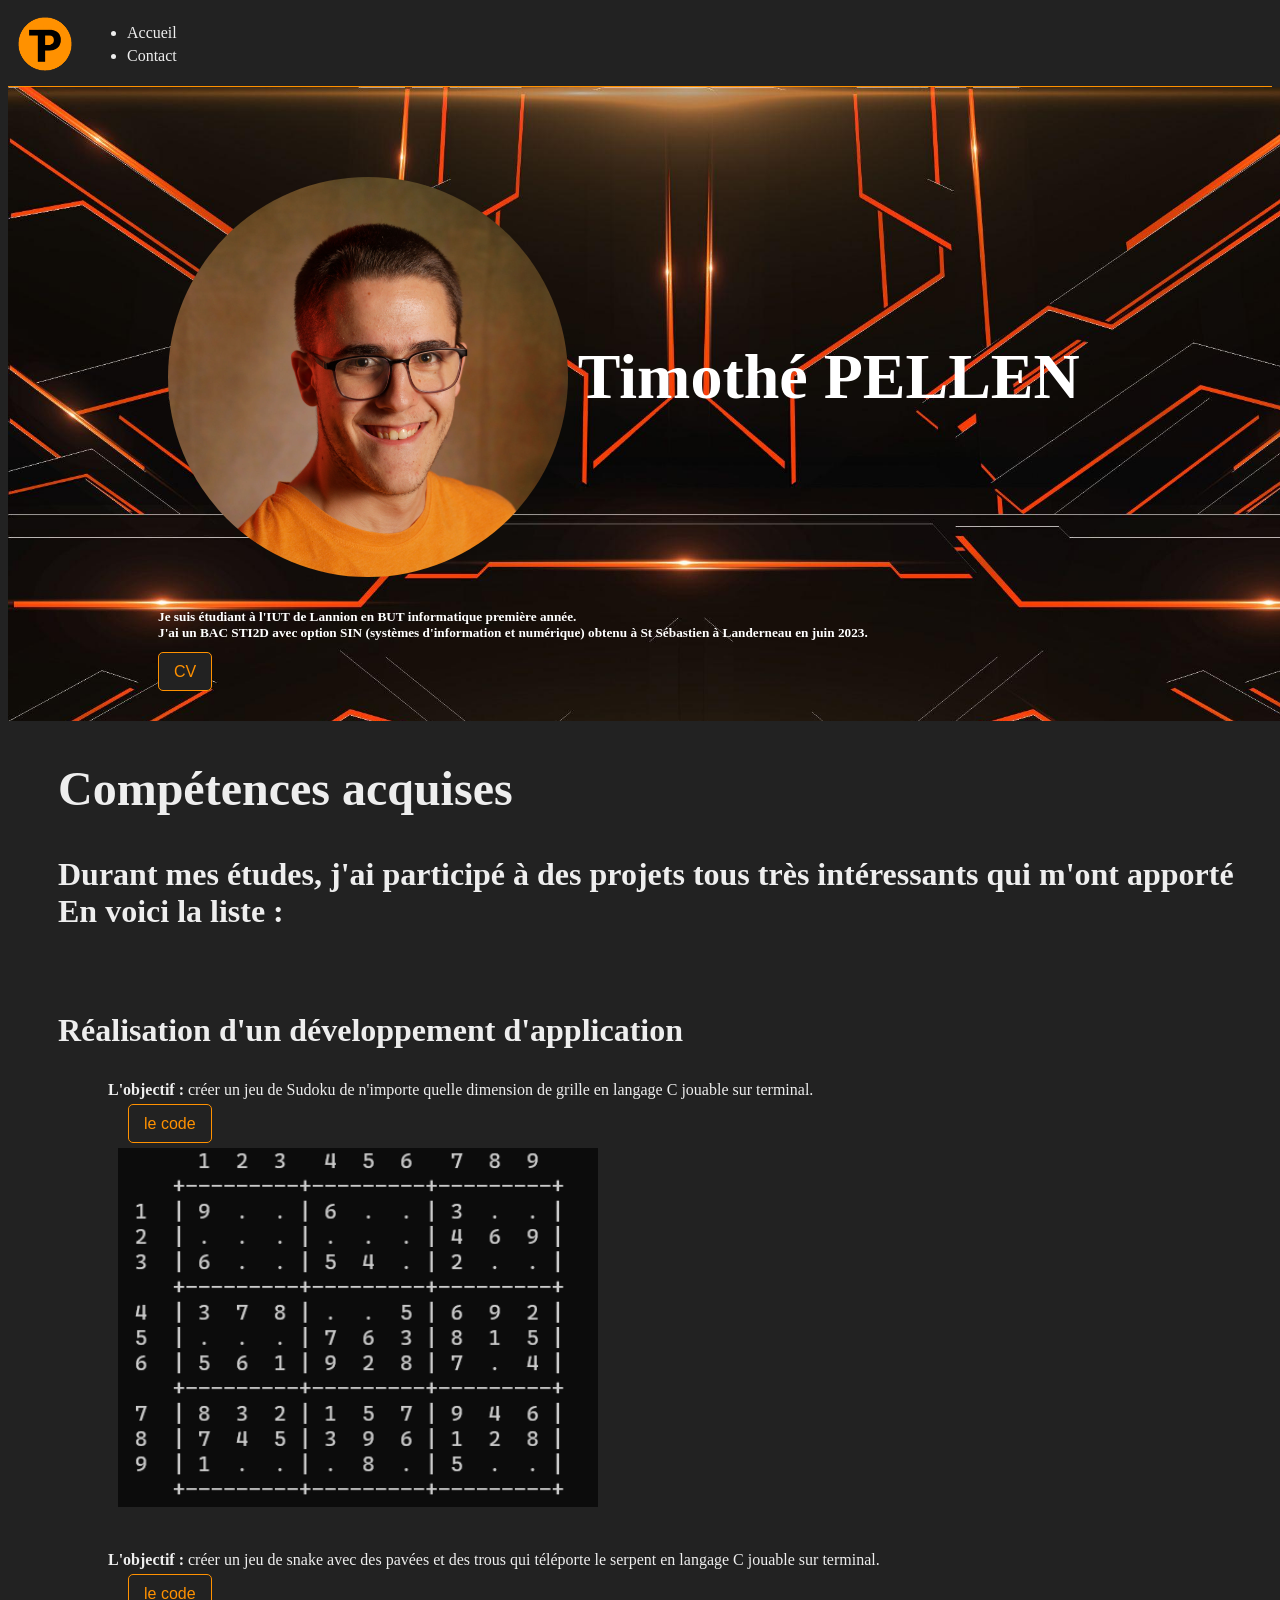
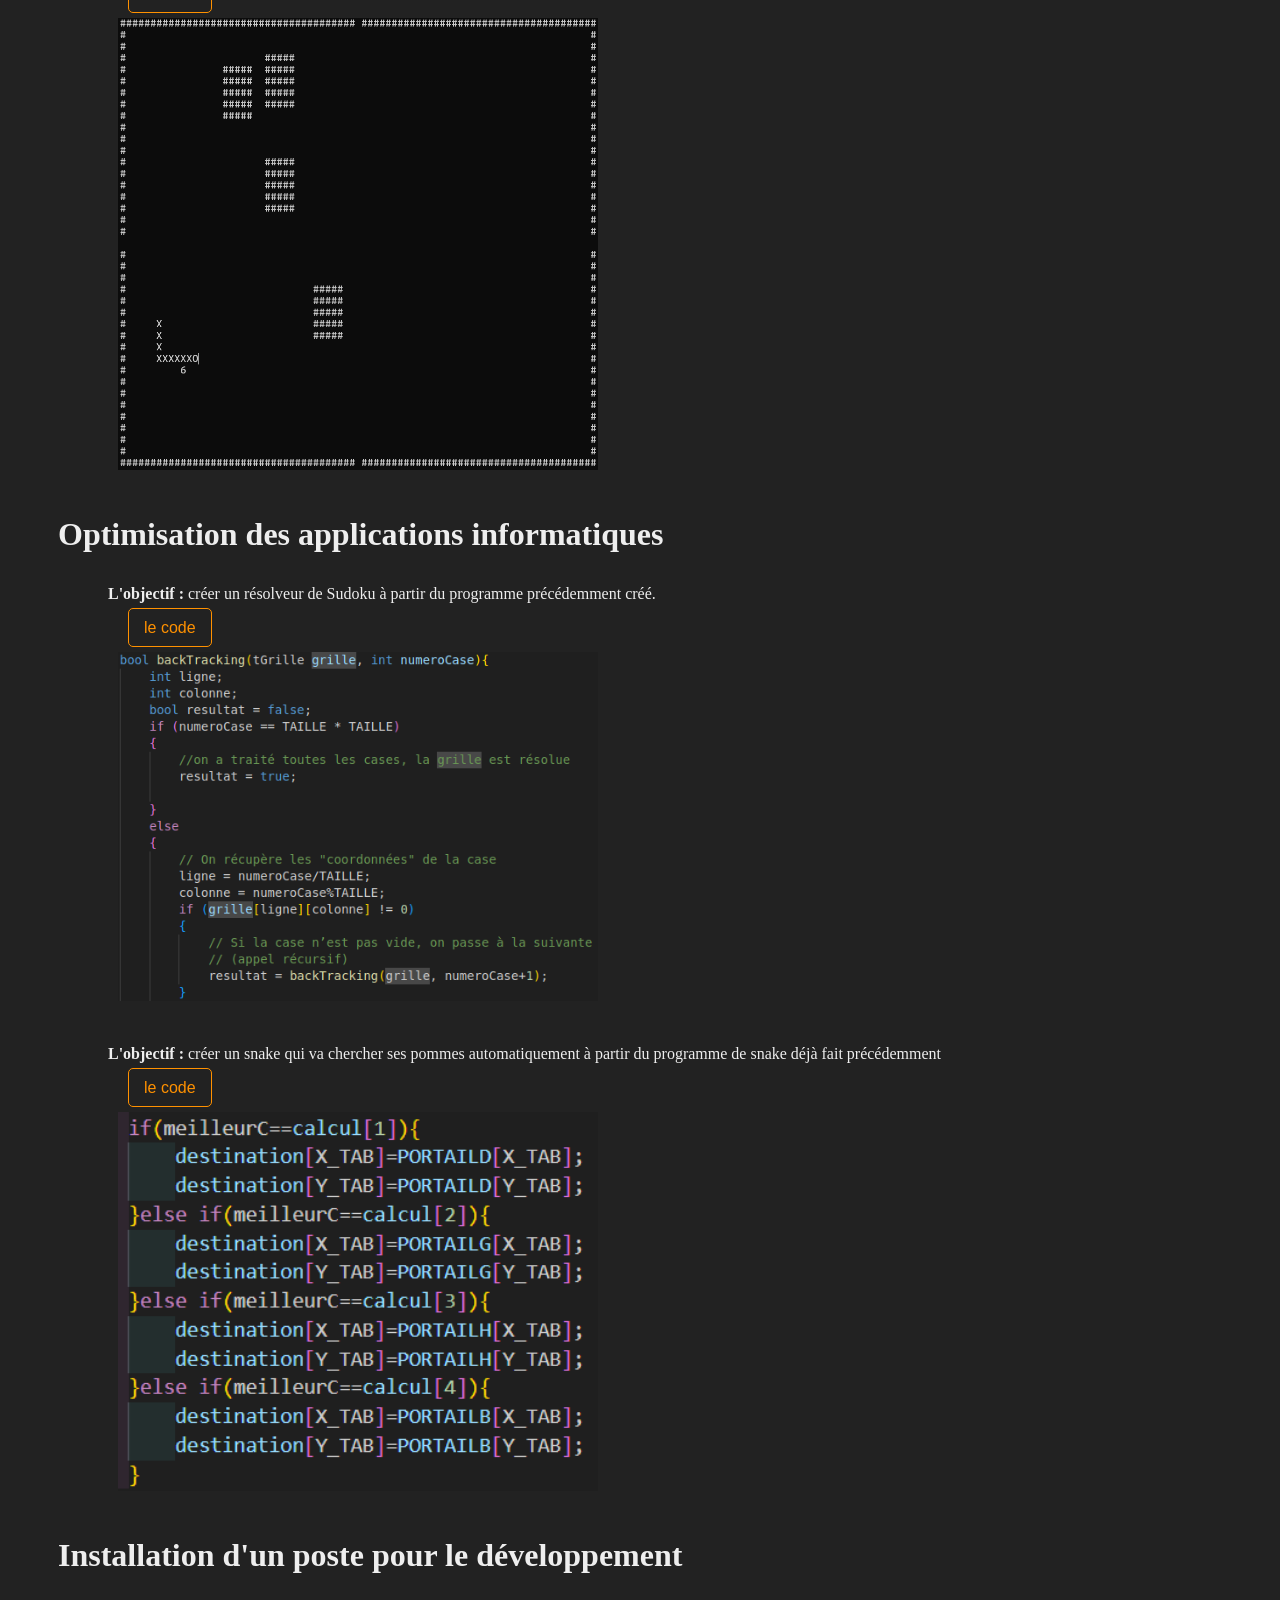
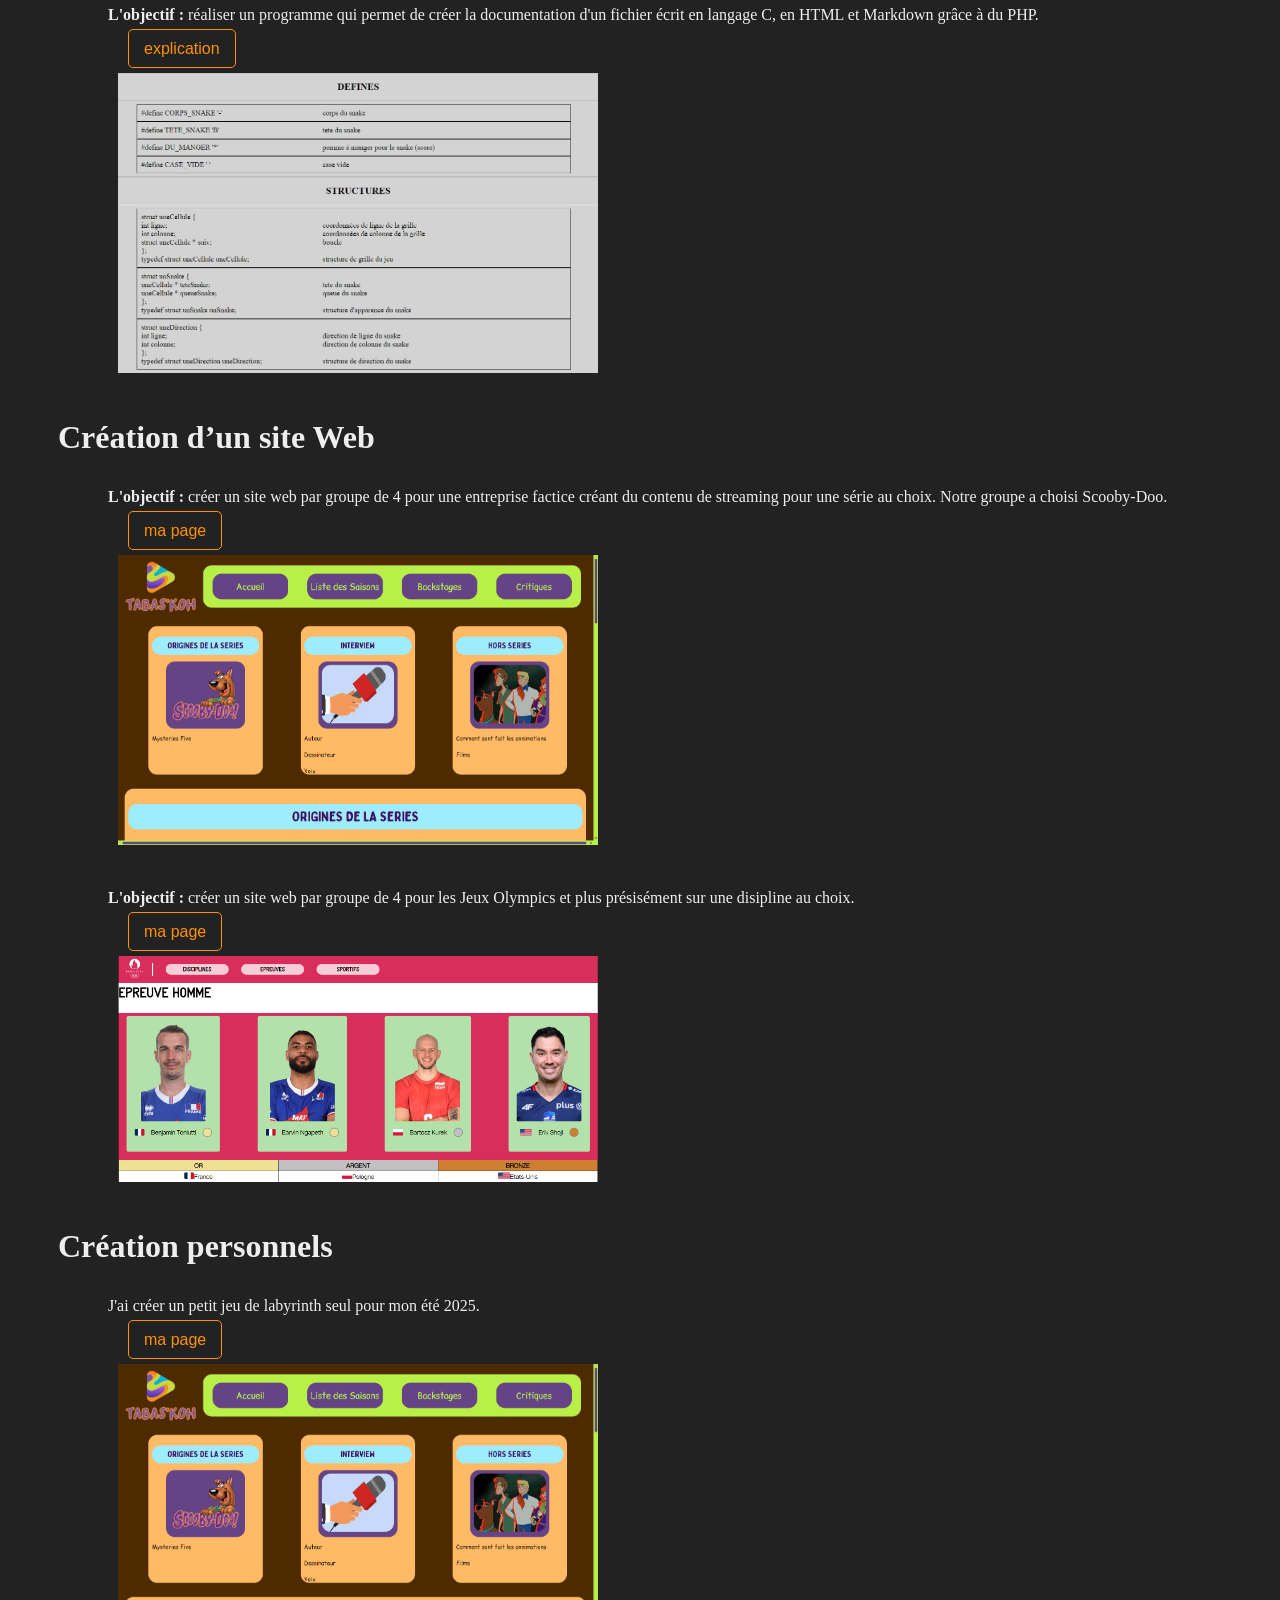
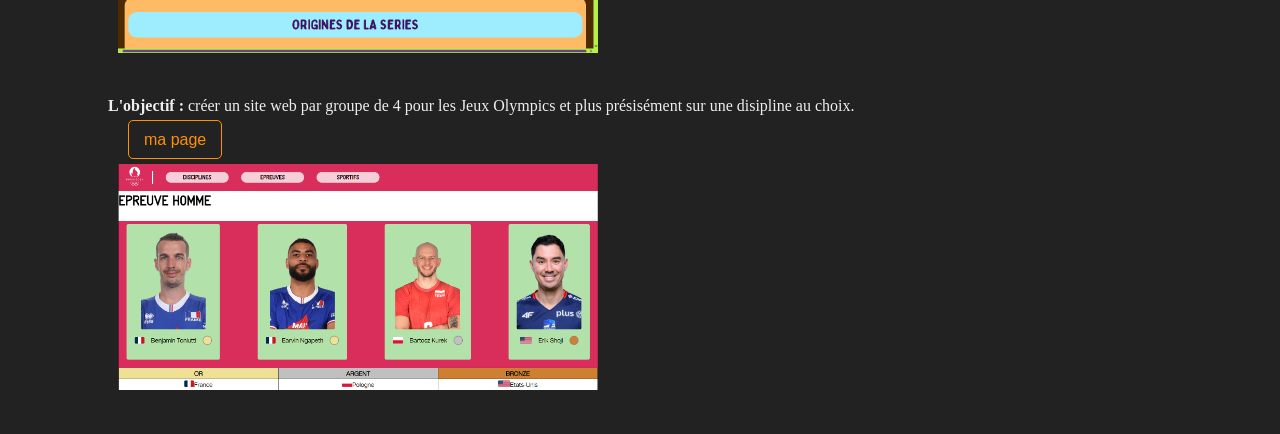
==== index.html @ 9e78c341 "labyrinth and php" ====
<!DOCTYPE html>
<html xmlns="http://www.w3.org/1999/xhtml" xml:lang="fr" lang="fr">

<head>
    <meta charset="utf-8" />
    <meta name="keyword" content="Timothé Pellen, Pellen, Timothé, Informatique, STI2D, IUT, Lannion, BUT, Étudiant, Développeur, Programmation, C, SQL, HTML, CSS, Projets, Portfolio, BTS, SIO, BTS SIO" />
    <title>Timothé PELLEN</title>
    <link rel="stylesheet" href="bootstrap-5.3.3-dist/css/bootstrap.css">
    <link rel="stylesheet" type="text/css" href="asset/css/style.css" > 
    <link rel="icon" type="image/png" href="asset/images/logo site (1).png" />
    <script src="javascript/parallaxe.js"></script>
</head>

<body>
    <header>
        <a class="logo cmse-design-focusable cmse-design-interact" href="index.html" id="logo" rel="home" >
            <img src="asset/images/logo site (1).png" alt="logo" class="rond">
        </a>
        <nav id="nav-principal" class="menu-principal cmse-design-focusable cmse-design-interact nav_fermee" >
            <ul class="clearfix dropDown--close" >
                <li class="p-accueil navigation_button_p actif">
                    <a href="/index.html" class="navigation_link_p cmse-design-focusable actif" >
                    <span>
                        Accueil </span>
                    </a>
                </li>
                <li class="p-contact navigation_button_p">
                    <a href="/contact.html" class="navigation_link_p cmse-design-focusable" >
                    <span>
                        Contact </span>
                    </a>
                </li>
            </ul>
        </nav>
    </header>
    <main class="link">
        <section>
            <section>
                <div class="bg sombre" id="para">
                    <article>
                        <div class="horizon">
                            <img src="asset/images/94.jpg" alt="Moi" height="400" class="rond . tete">
                            <h1>Timothé PELLEN</h1>
                        </div>
                        <h5>Je suis étudiant à l'IUT de Lannion en BUT informatique première année. <br>
                        J'ai un BAC STI2D avec option SIN (systèmes d'information et numérique) obtenu à St Sébastien à Landerneau en juin 2023.</h5>
                        <a href="asset/download/CV.pdf" download>CV</a>
                    </article>
                </div>
                
                <article>
                    <h2>Compétences acquises</h2>
                    <h3 class="normal">Durant mes études, j'ai participé à des projets tous très intéressants qui m'ont apporté <br>
                    En voici la liste :</h3><br>
                </article>
            </section>
            <article>
                <h3>Réalisation d'un développement d'application</h3>
                <article>
                    <p><strong>L'objectif :</strong> créer un jeu de Sudoku de n'importe quelle dimension de grille en langage C jouable sur terminal.</p>
                    <a href="sudoku.html" class="boutton">le code</a><br>
                    <img class="demo" src="asset/images/S1.01sudoku.png" alt="sudoku">
                </article>
                <article>
                    <p><strong>L'objectif :</strong> créer un jeu de snake avec des pavées et des trous qui téléporte le serpent en langage C jouable sur terminal.</p>
                    <a href="snake.html" class="boutton">le code</a><br>
                    <img class="demo" src="asset/images/S1.01snake.png" alt="snake">
                </article>
            </article>
            <article>
                <h3>Optimisation des applications informatiques</h3>
                <article>
                    <p><strong>L'objectif :</strong> créer un résolveur de Sudoku à partir du programme précédemment créé.</p>
                    <a href="Backtracking.html" class="boutton">le code</a><br>
                    <img class="demo" src="asset/images/sae1.02.png" alt="Backtracking">
                </article>
                <article>
                    <p><strong>L'objectif :</strong> créer un snake qui va chercher ses pommes automatiquement à partir du programme de snake déjà fait précédemment</p>
                    <a href="autoSnake.html" class="boutton">le code</a><br>
                    <img class="demo" src="asset/images/sae1.02snake.png" alt="snake automatique">
                </article>
            </article>
            <div>
                <article>
                    <h3>Installation d'un poste pour le développement</h3>
                    <article>
                        <p><strong>L'objectif :</strong> réaliser un programme qui permet de créer la documentation d'un fichier écrit en langage C, en HTML et Markdown grâce à du PHP.</p>
                        <a href="Docker.html" class="boutton">explication</a><br>
                        <img class="demo" src="asset/images/sae1.03.png" alt="Documentation">
                    </article>
                </article>
            </div>
            <div>
                <article>
                    <h3>Création d’un site Web</h3>
                    <article>
                        <p><strong>L'objectif :</strong> créer un site web par groupe de 4 pour une entreprise factice créant du contenu de streaming pour une série au choix. Notre groupe a choisi Scooby-Doo.</p>
                        <a href="S1.05 old/Backstage.html" class="boutton">ma page</a><br>
                        <img class="demo" src="asset/images/S1.05scooby-doo.png" alt="HTML">
                    </article>
                    <article>
                        <p><strong>L'objectif :</strong> créer un site web par groupe de 4 pour les Jeux Olympics et plus présisément sur une disipline au choix.</p>
                        <a href="SAE1.05/Discipline.html" class="boutton">ma page</a><br>
                        <img class="demo" src="asset/images/S1.05volley-ball.png" alt="HTML">
                    </article>
                </article>
            </div>
            <div>
                <article>
                    <h3>Création personnels</h3>
                    <article>
                        <p>J'ai créer un petit jeu de labyrinth seul pour mon été 2025.</p>
                        <a href="S1.05 old/Backstage.html" class="boutton">ma page</a><br>
                        <img class="demo" src="asset/images/S1.05scooby-doo.png" alt="HTML">
                    </article>
                    <article>
                        <p><strong>L'objectif :</strong> créer un site web par groupe de 4 pour les Jeux Olympics et plus présisément sur une disipline au choix.</p>
                        <a href="SAE1.05/Discipline.html" class="boutton">ma page</a><br>
                        <img class="demo" src="asset/images/S1.05volley-ball.png" alt="HTML">
                    </article>
                </article>
            </div>
        </section>
        
        
    </main>
    <footer>
        
    </footer>
</body>

</html>
---- asset/css/style.css ----
body {
    background-color: #222222;
    color: #eeeeee;
}

.rond {
    border-radius: 50%;
}

a{
    text-decoration: none;
    color: #ff9100;
}

header a img{
    height: 4rem;
    margin: 5px;
}

header a{
    color: #eeeeee;
}

header {
    position:sticky;
    z-index: 1;
    background-color: #222;
    top: 0;
    left: 0;
    right: 0;
    display: flex;
    flex-direction: row;
    border-bottom: 0.2px solid #ff9100;
    height: fit-content;
}

h1{
    font-size: 4em;
}

h2{
    font-size: 3em;
}

h3{
    font-size: 2em;
}

.link a {
    background-color: #222222;
    border: 0.2px solid #ff9100;
    border-radius: 5px;
    padding: 10px;
    padding-left: 15px;
    padding-right: 15px;
    color: #ff9100;
    font-family: 'Franklin Gothic Medium', 'Arial Narrow', Arial, sans-serif;
    font-size: medium;
    text-align: center;
    text-decoration: none;
    cursor: default;
}

main{
    margin-top: header height;
}

main > ul {
    margin-top: 15px ;
    list-style-type: none;
}

li {
    margin: 5px;
}

article {
    margin-top: 30px;
    margin-bottom: 30px;
    margin-left: 50px;
}

.boutton {
    margin: 20px;
}

.margin {
    padding-top: 30px;
    margin-left: 50px;
}

.normal {
    text-decoration: none;
}

.bg{
    background-image: url('../images/wp2694479.jpg');
    margin: 0;
    background-size: cover;
    background-position-x: center;
    background-repeat: no-repeat;
    height: 85%;
    padding-left: 100px;
    width: 100%;
}

.sombre{
    background-color: #0000003f;
    color: white;
    width: 100%;
    padding-top: 50px;
    padding-bottom: 10px;
}

.horizon{
    display: flex;
    flex-direction: row;
    align-items: center;
}

.demo{
    margin: 10px;
    margin-top: 15px;
    width: 30em
}

.tete{
    margin: 10px;
}

.code{
    background-color: #444;
    color: #ff9100;
}
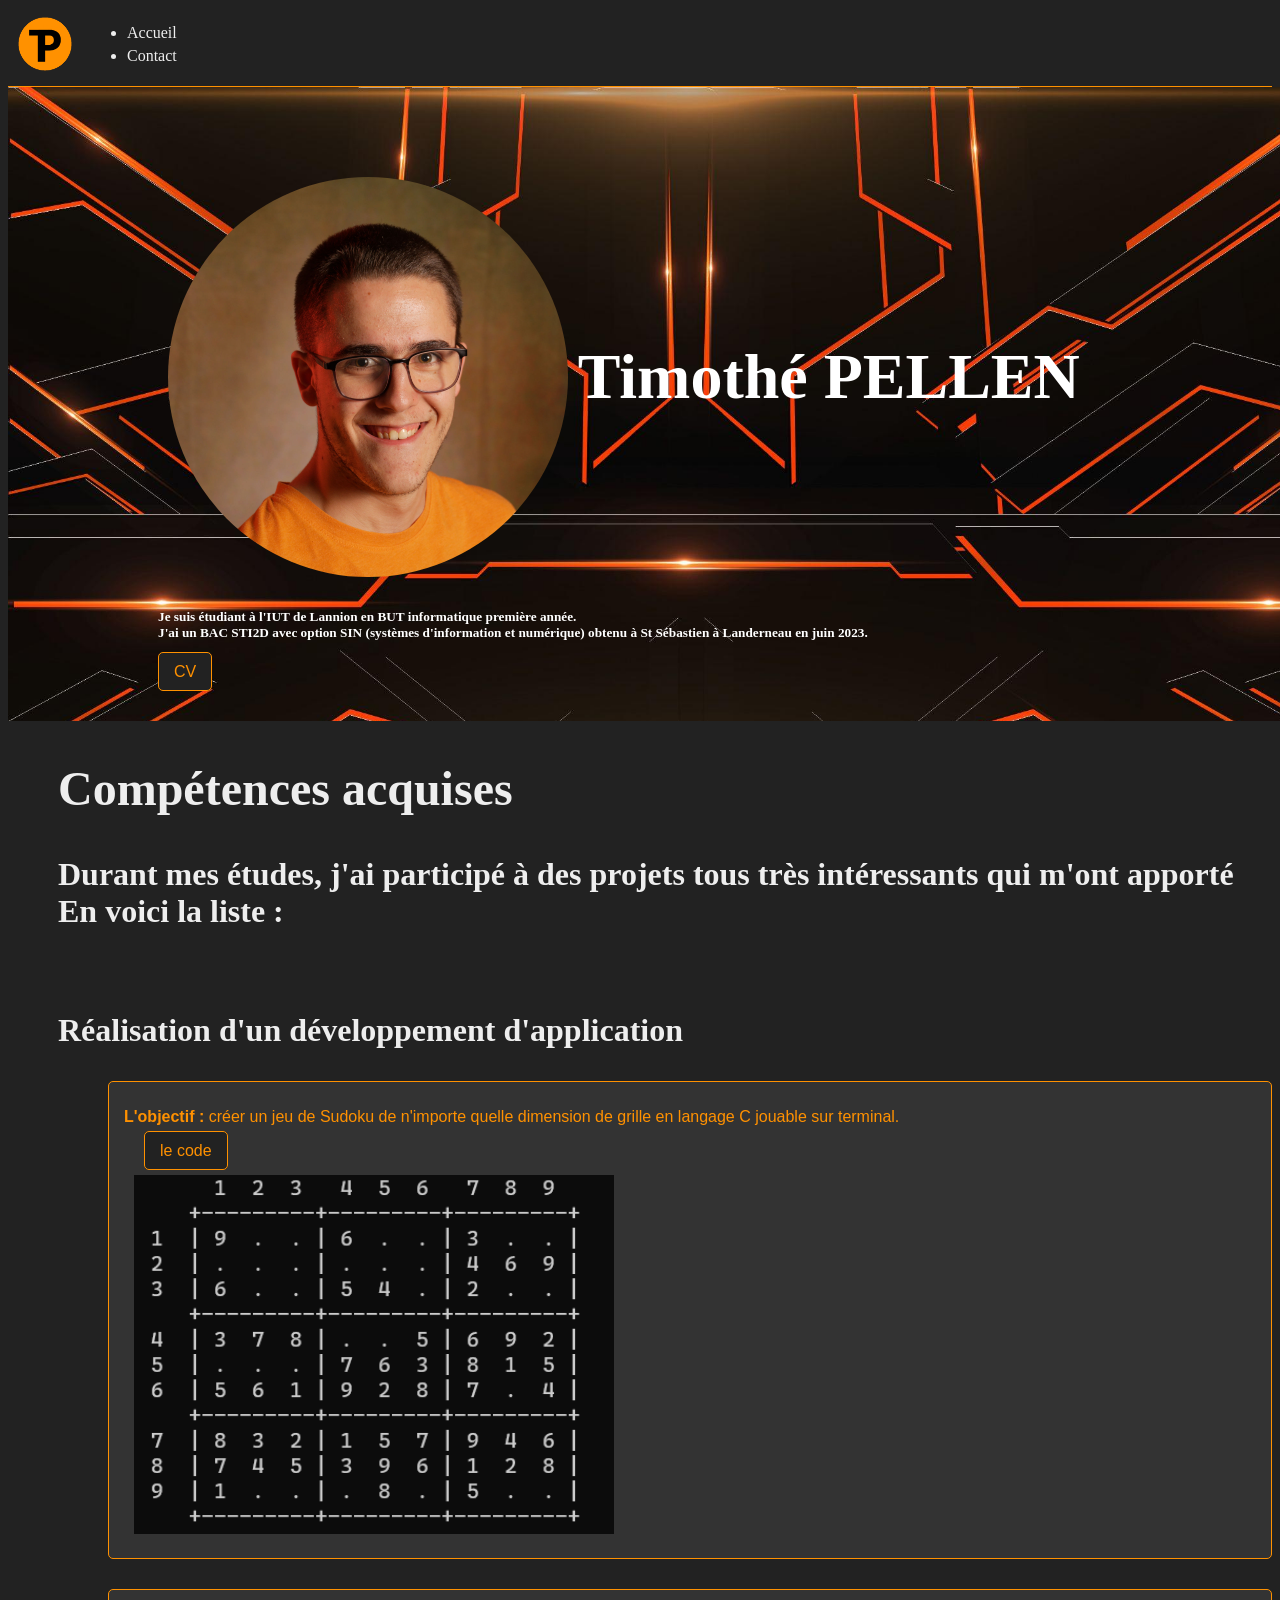
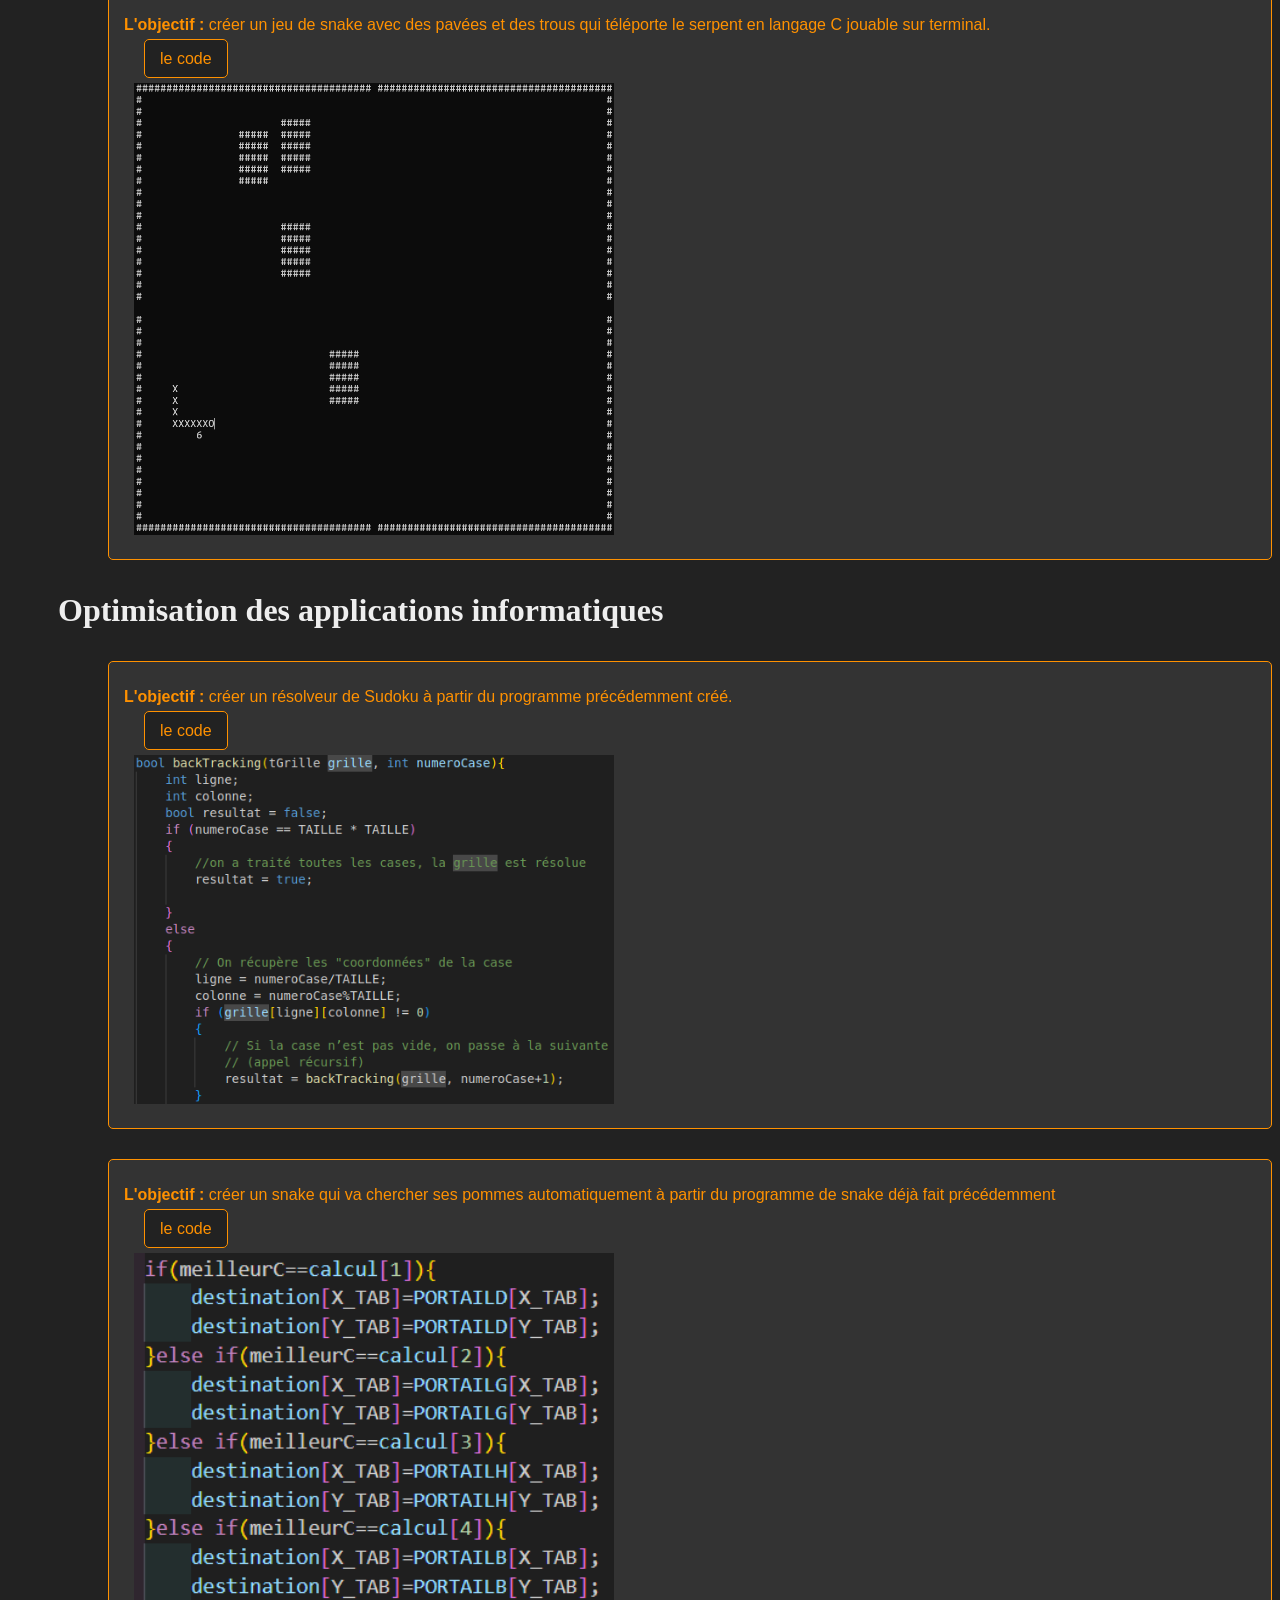
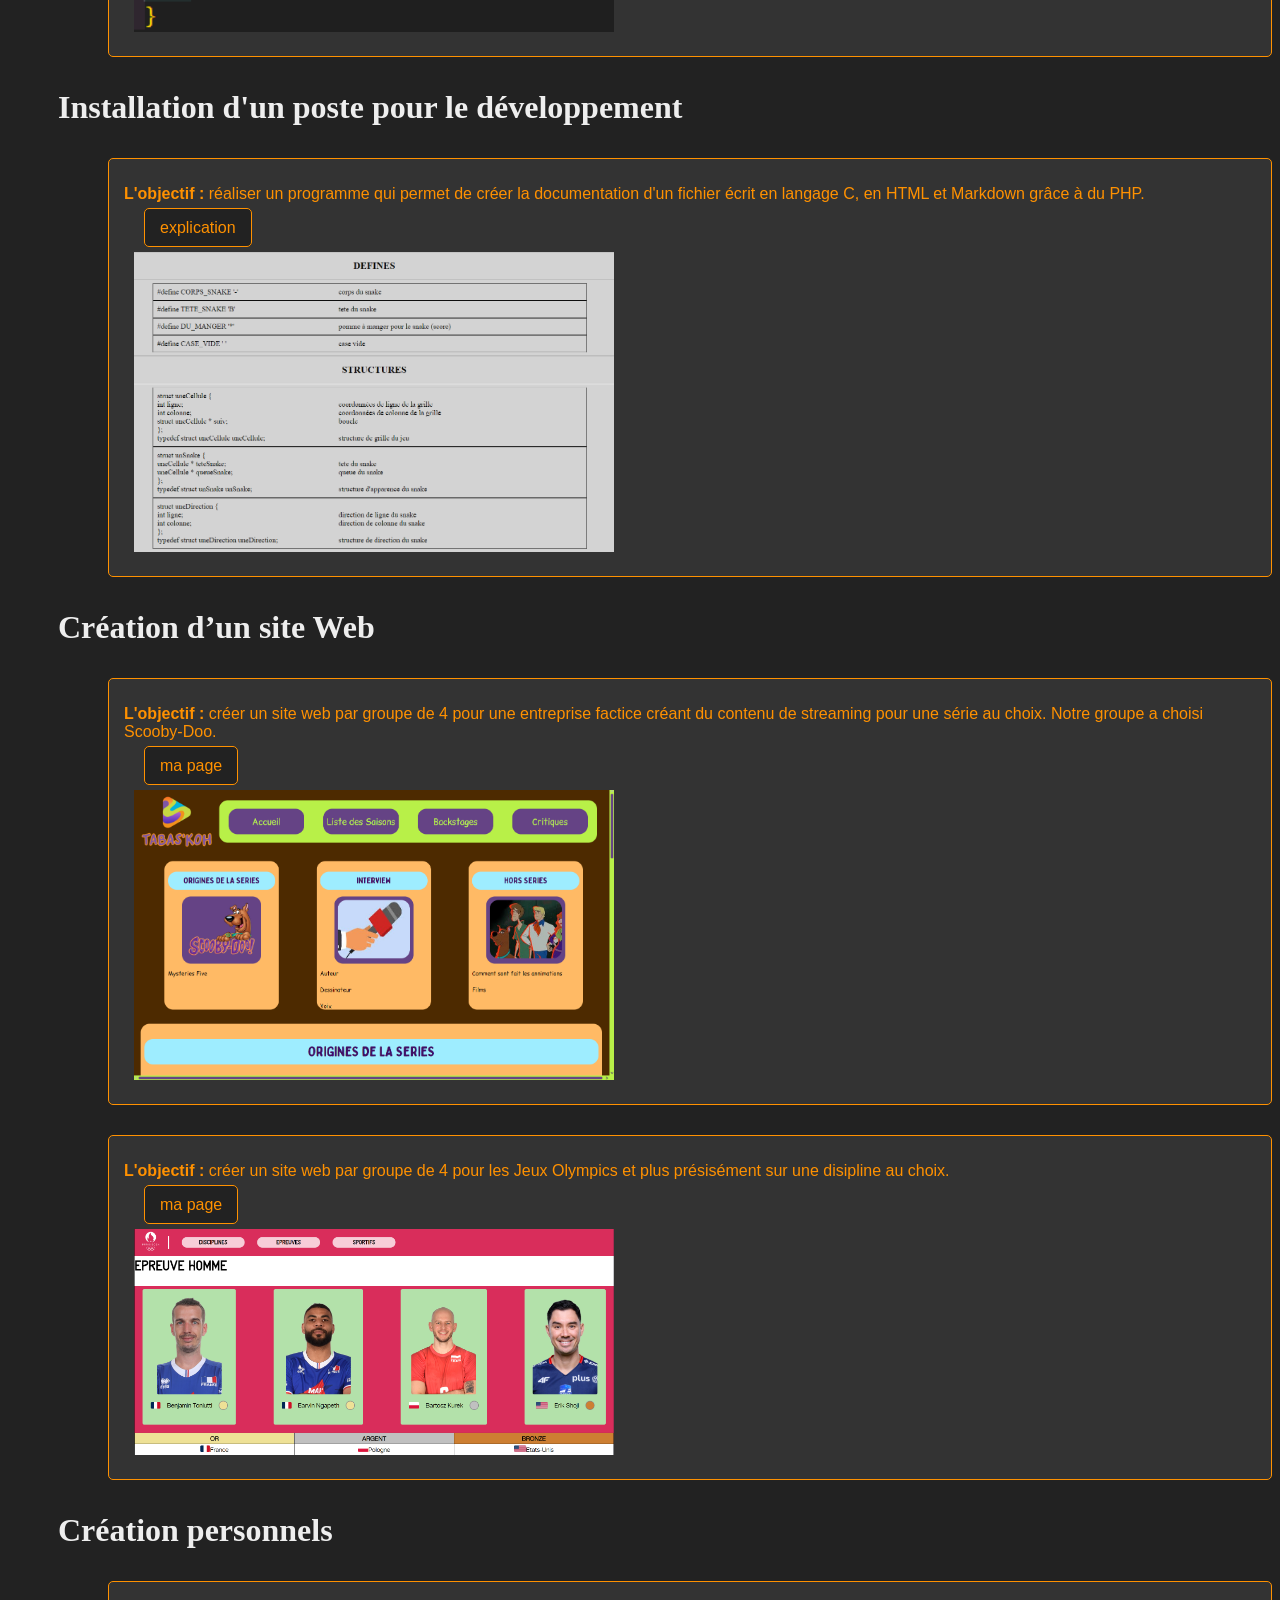
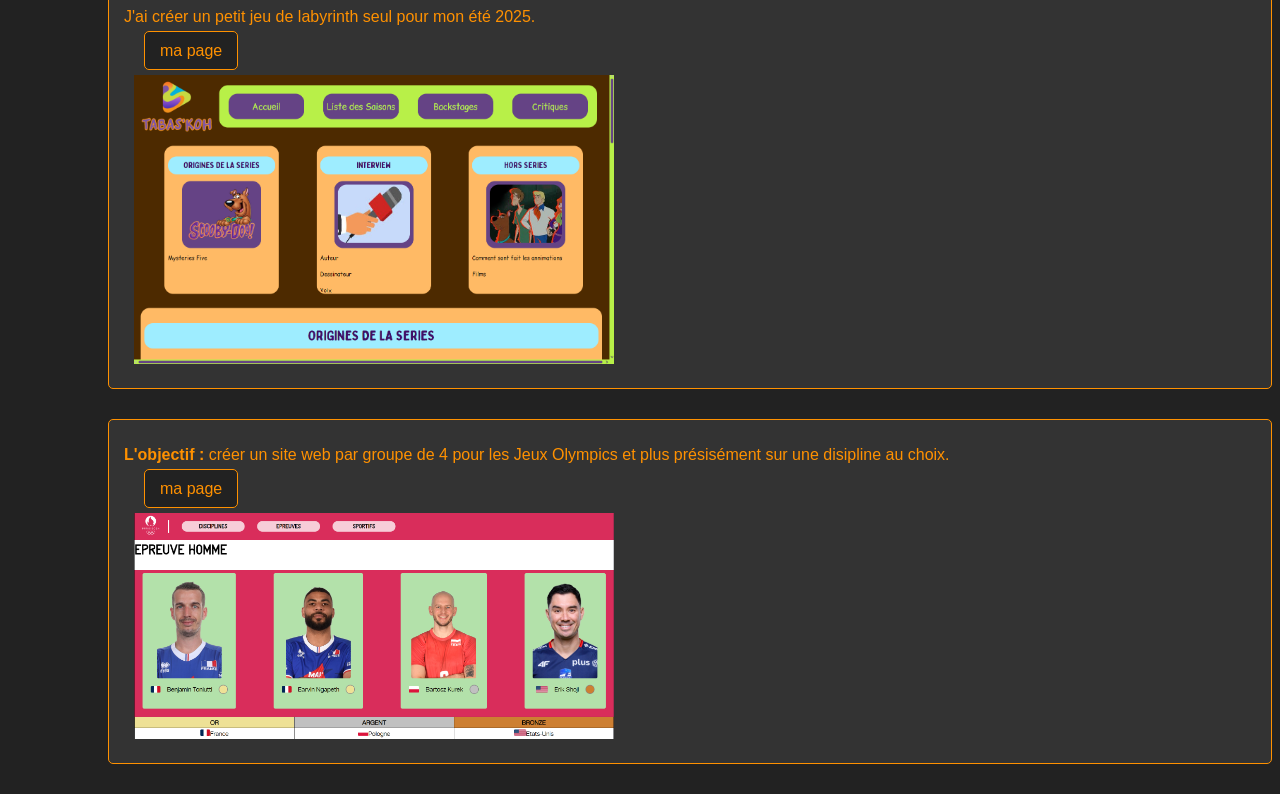
==== commit 12d9d3e1: "better" ====
--- a/index.html
+++ b/index.html
@@ -54,36 +54,36 @@
                     En voici la liste :</h3><br>
                 </article>
             </section>
-            <article>
-                <h3>Réalisation d'un développement d'application</h3>
-                <article>
+            <article class="row">
+                <h3 class="col-12">Réalisation d'un développement d'application</h3>
+                <article class="col-12 col-lg-6 projets">
                     <p><strong>L'objectif :</strong> créer un jeu de Sudoku de n'importe quelle dimension de grille en langage C jouable sur terminal.</p>
                     <a href="sudoku.html" class="boutton">le code</a><br>
                     <img class="demo" src="asset/images/S1.01sudoku.png" alt="sudoku">
                 </article>
-                <article>
+                <article class="col-12 col-lg-6 projets">
                     <p><strong>L'objectif :</strong> créer un jeu de snake avec des pavées et des trous qui téléporte le serpent en langage C jouable sur terminal.</p>
                     <a href="snake.html" class="boutton">le code</a><br>
                     <img class="demo" src="asset/images/S1.01snake.png" alt="snake">
                 </article>
             </article>
-            <article>
-                <h3>Optimisation des applications informatiques</h3>
-                <article>
+            <article class="row">
+                <h3 class="col-12">Optimisation des applications informatiques</h3>
+                <article class="col-12 col-lg-6 projets">
                     <p><strong>L'objectif :</strong> créer un résolveur de Sudoku à partir du programme précédemment créé.</p>
                     <a href="Backtracking.html" class="boutton">le code</a><br>
                     <img class="demo" src="asset/images/sae1.02.png" alt="Backtracking">
                 </article>
-                <article>
+                <article class="col-12 col-lg-6 projets">
                     <p><strong>L'objectif :</strong> créer un snake qui va chercher ses pommes automatiquement à partir du programme de snake déjà fait précédemment</p>
                     <a href="autoSnake.html" class="boutton">le code</a><br>
                     <img class="demo" src="asset/images/sae1.02snake.png" alt="snake automatique">
                 </article>
             </article>
             <div>
-                <article>
-                    <h3>Installation d'un poste pour le développement</h3>
-                    <article>
+                <article class="row">
+                    <h3 class="col-12">Installation d'un poste pour le développement</h3>
+                    <article class="col-12 projets">
                         <p><strong>L'objectif :</strong> réaliser un programme qui permet de créer la documentation d'un fichier écrit en langage C, en HTML et Markdown grâce à du PHP.</p>
                         <a href="Docker.html" class="boutton">explication</a><br>
                         <img class="demo" src="asset/images/sae1.03.png" alt="Documentation">
@@ -91,14 +91,14 @@
                 </article>
             </div>
             <div>
-                <article>
-                    <h3>Création d’un site Web</h3>
-                    <article>
+                <article class="row">
+                    <h3 class="col-12">Création d’un site Web</h3>
+                    <article class="col-12 col-lg-6 projets">
                         <p><strong>L'objectif :</strong> créer un site web par groupe de 4 pour une entreprise factice créant du contenu de streaming pour une série au choix. Notre groupe a choisi Scooby-Doo.</p>
                         <a href="S1.05 old/Backstage.html" class="boutton">ma page</a><br>
                         <img class="demo" src="asset/images/S1.05scooby-doo.png" alt="HTML">
                     </article>
-                    <article>
+                    <article class="col-12 col-lg-6 projets">
                         <p><strong>L'objectif :</strong> créer un site web par groupe de 4 pour les Jeux Olympics et plus présisément sur une disipline au choix.</p>
                         <a href="SAE1.05/Discipline.html" class="boutton">ma page</a><br>
                         <img class="demo" src="asset/images/S1.05volley-ball.png" alt="HTML">
@@ -106,14 +106,14 @@
                 </article>
             </div>
             <div>
-                <article>
-                    <h3>Création personnels</h3>
-                    <article>
+                <article class="row">
+                    <h3 class="col-12">Création personnels</h3>
+                    <article class="col-12 col-lg-6 projets">
                         <p>J'ai créer un petit jeu de labyrinth seul pour mon été 2025.</p>
                         <a href="S1.05 old/Backstage.html" class="boutton">ma page</a><br>
                         <img class="demo" src="asset/images/S1.05scooby-doo.png" alt="HTML">
                     </article>
-                    <article>
+                    <article class="col-12 col-lg-6 projets">
                         <p><strong>L'objectif :</strong> créer un site web par groupe de 4 pour les Jeux Olympics et plus présisément sur une disipline au choix.</p>
                         <a href="SAE1.05/Discipline.html" class="boutton">ma page</a><br>
                         <img class="demo" src="asset/images/S1.05volley-ball.png" alt="HTML">
@@ -121,8 +121,6 @@
                 </article>
             </div>
         </section>
-        
-        
     </main>
     <footer>
         
--- a/asset/css/style.css
+++ b/asset/css/style.css
@@ -131,4 +131,15 @@
 .code{
     background-color: #444;
     color: #ff9100;
+}
+
+.projets{
+    background-color: #333;
+    border: 0.2px solid #ff9100;
+    border-radius: 5px;
+    padding: 10px;
+    padding-left: 15px;
+    padding-right: 15px;
+    color: #ff9100;
+    font-family: 'Franklin Gothic Medium', 'Arial Narrow', Arial, sans-serif;
 }
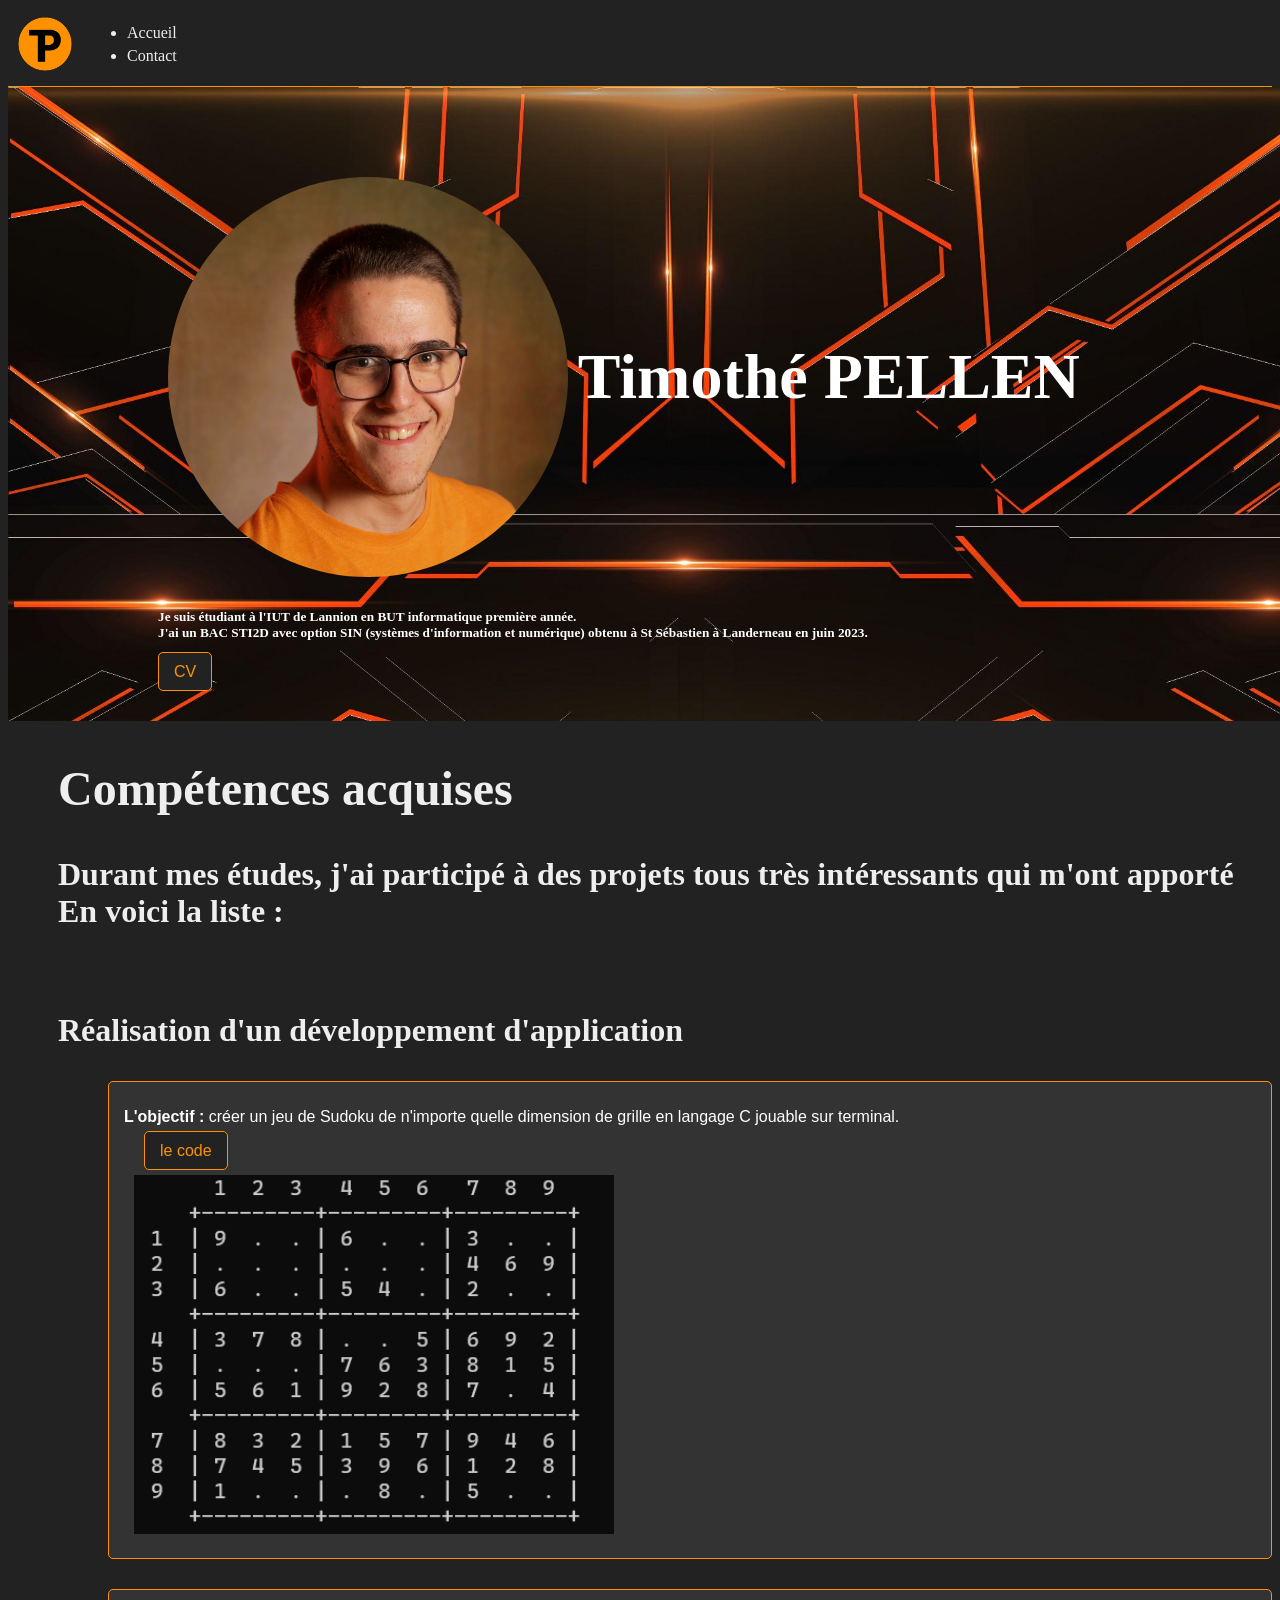
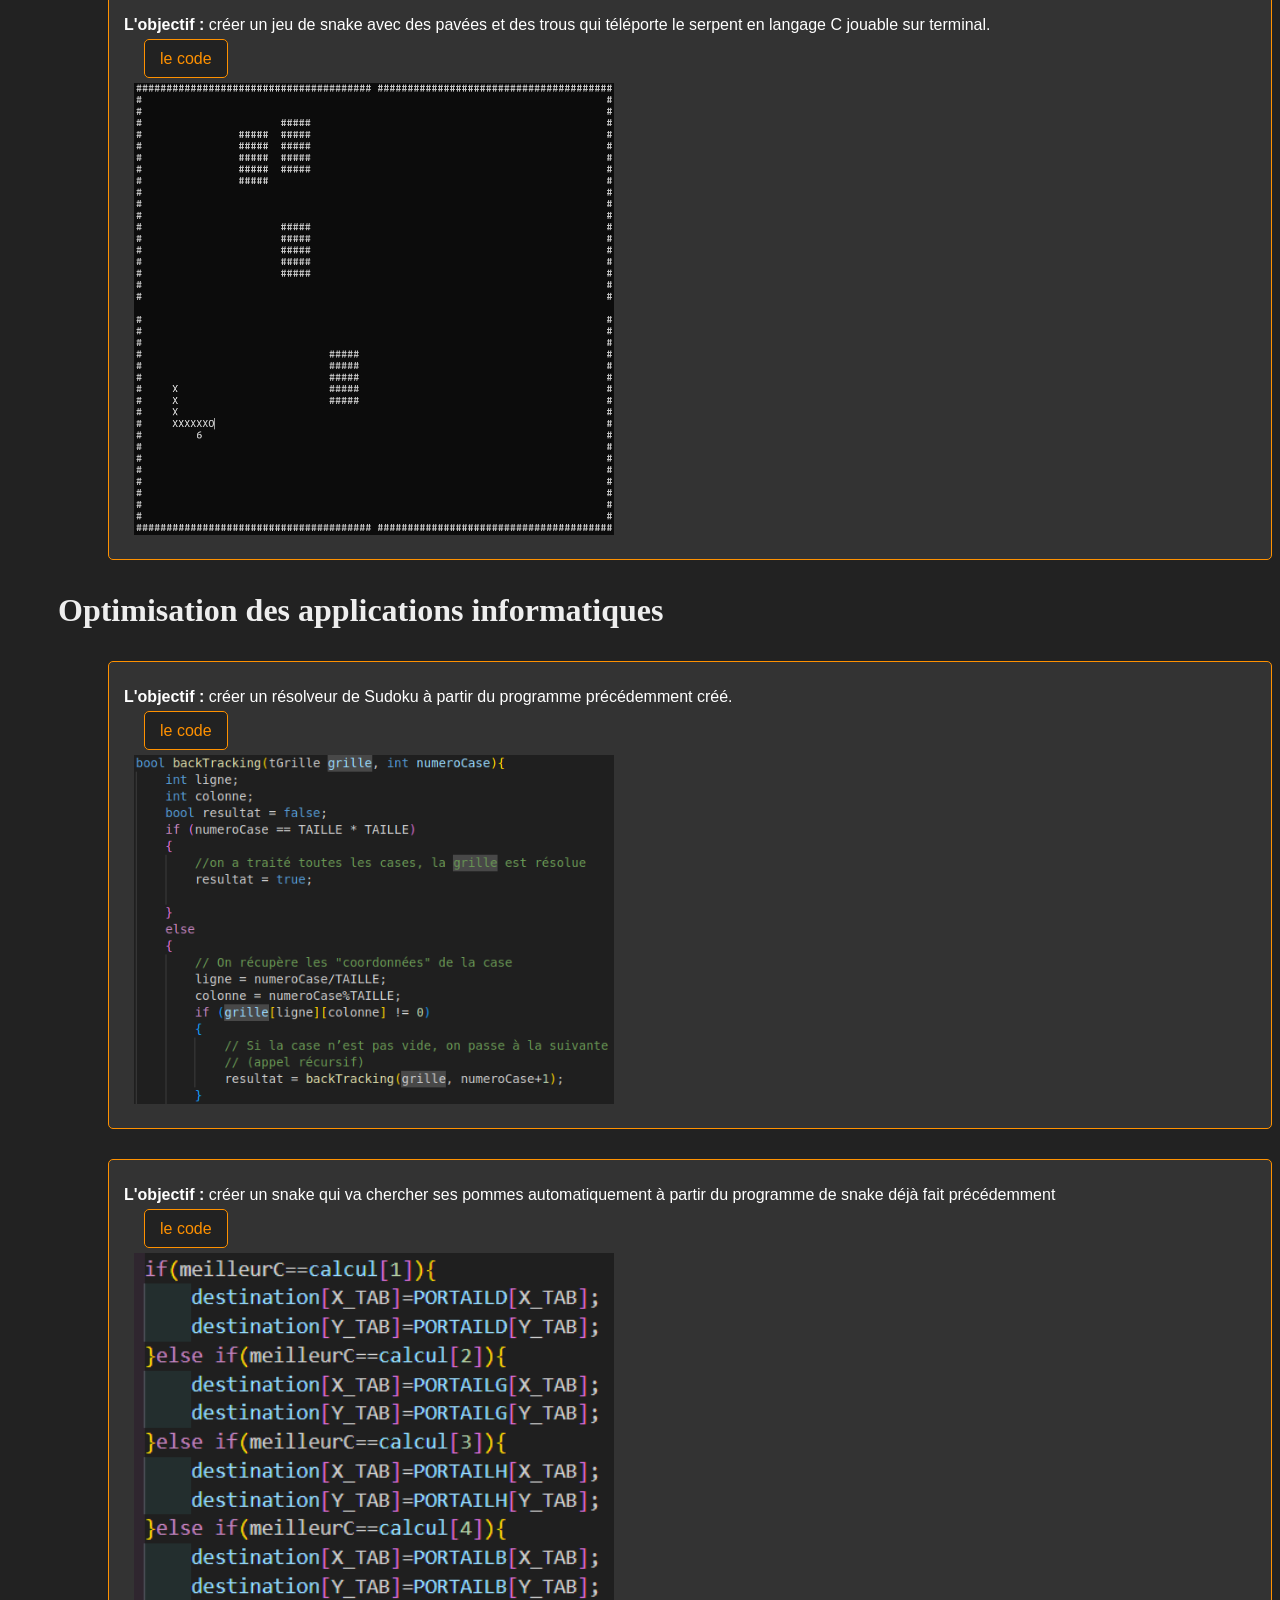
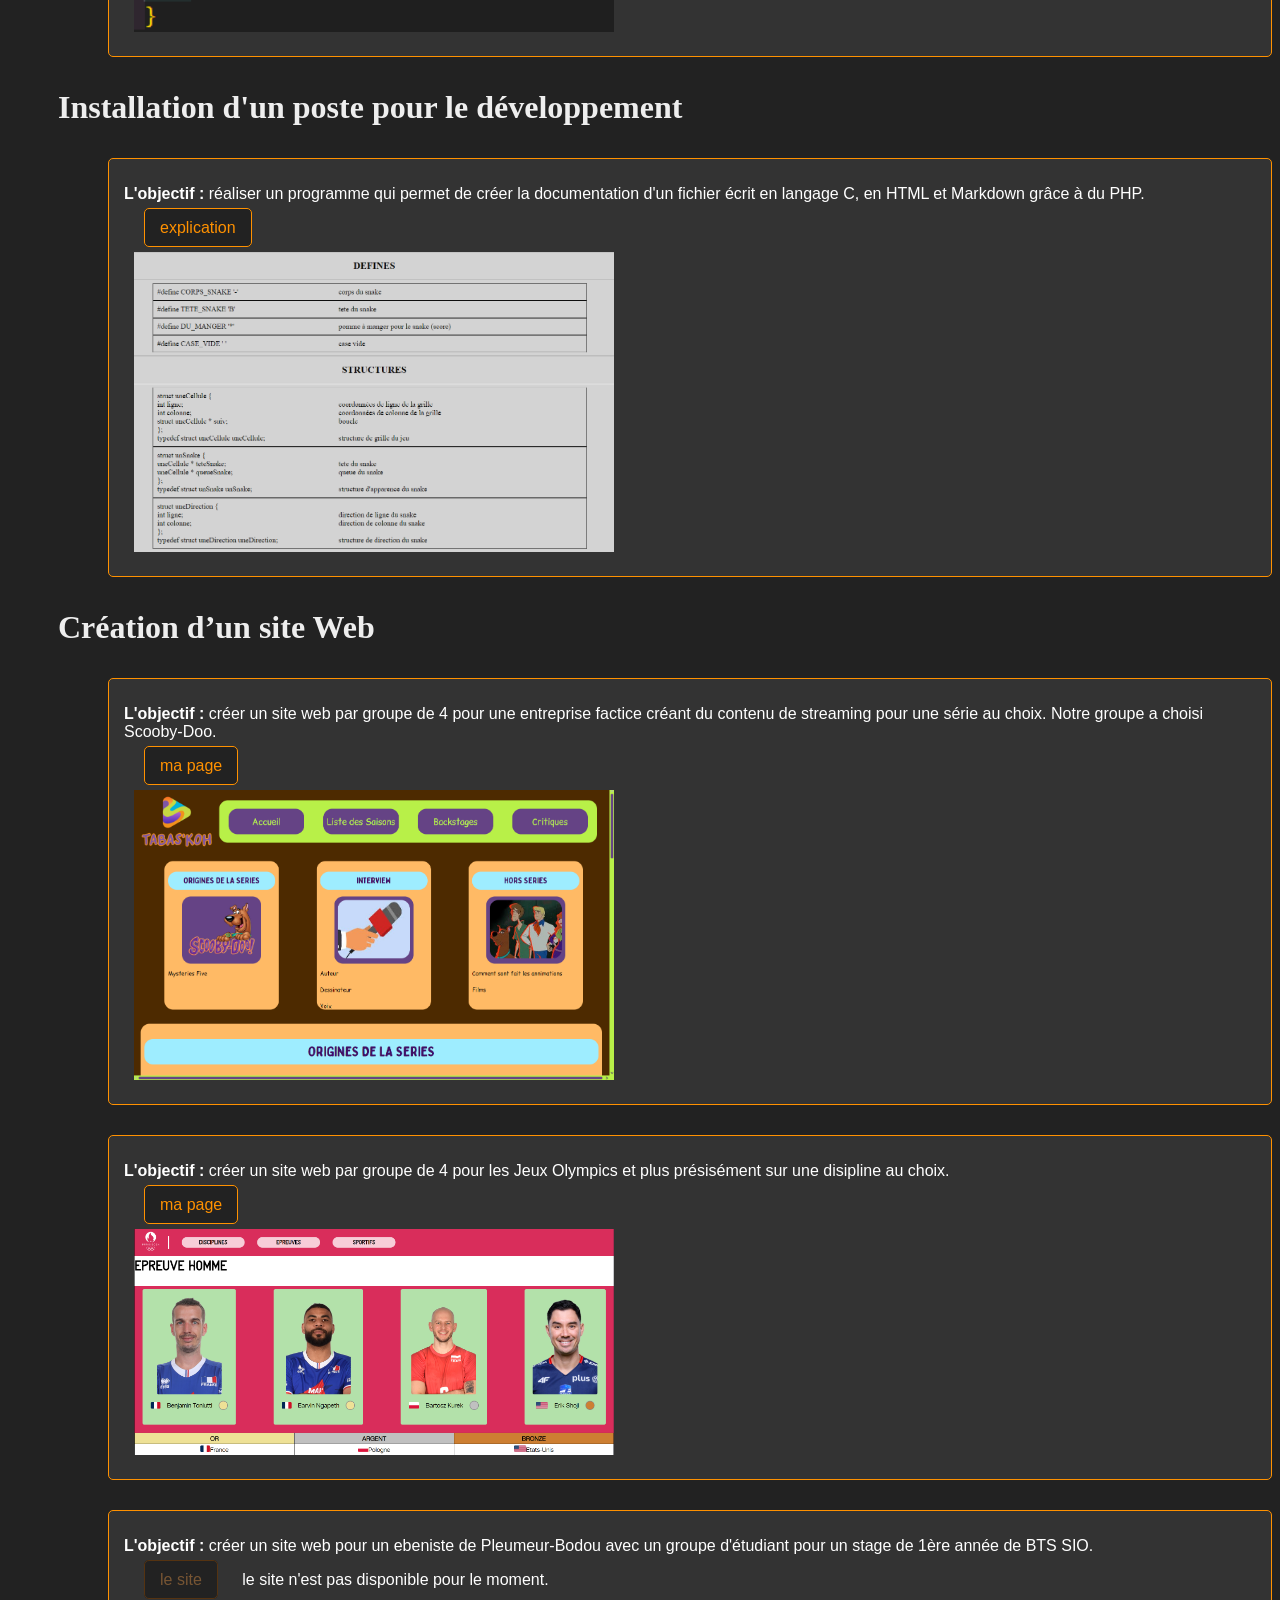
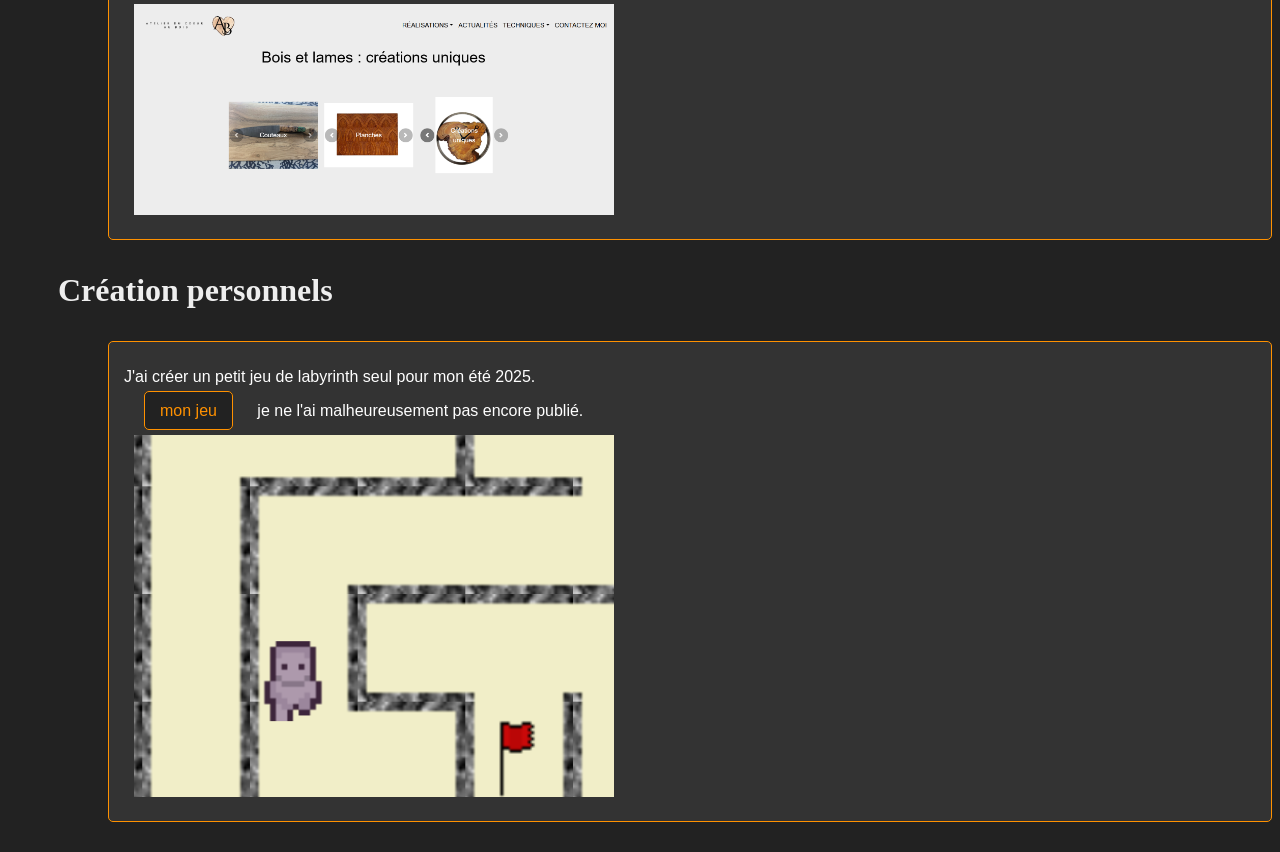
==== commit 8cef260d: "2026 update" ====
--- a/index.html
+++ b/index.html
@@ -47,7 +47,7 @@
                         <a href="asset/download/CV.pdf" download>CV</a>
                     </article>
                 </div>
-                
+
                 <article>
                     <h2>Compétences acquises</h2>
                     <h3 class="normal">Durant mes études, j'ai participé à des projets tous très intéressants qui m'ont apporté <br>
@@ -103,6 +103,11 @@
                         <a href="SAE1.05/Discipline.html" class="boutton">ma page</a><br>
                         <img class="demo" src="asset/images/S1.05volley-ball.png" alt="HTML">
                     </article>
+                    <article class="col-12 col-lg-6 projets">
+                        <p><strong>L'objectif :</strong> créer un site web pour un ebeniste de Pleumeur-Bodou avec un groupe d'étudiant pour un stage de 1ère année de BTS SIO.</p>
+                        <a href="" class="boutton_disabled">le site</a> le site n'est pas disponible pour le moment.<br>
+                        <img class="demo" src="asset/images/site ADCAB.png" alt="HTML">
+                    </article>
                 </article>
             </div>
             <div>
@@ -110,17 +115,14 @@
                     <h3 class="col-12">Création personnels</h3>
                     <article class="col-12 col-lg-6 projets">
                         <p>J'ai créer un petit jeu de labyrinth seul pour mon été 2025.</p>
-                        <a href="S1.05 old/Backstage.html" class="boutton">ma page</a><br>
-                        <img class="demo" src="asset/images/S1.05scooby-doo.png" alt="HTML">
-                    </article>
-                    <article class="col-12 col-lg-6 projets">
-                        <p><strong>L'objectif :</strong> créer un site web par groupe de 4 pour les Jeux Olympics et plus présisément sur une disipline au choix.</p>
-                        <a href="SAE1.05/Discipline.html" class="boutton">ma page</a><br>
-                        <img class="demo" src="asset/images/S1.05volley-ball.png" alt="HTML">
+                        <a href="https://time34.itch.io/the-lost-path" class="boutton">mon jeu</a> je ne l'ai malheureusement pas encore publié.<br>
+                        <img class="demo" src="asset/images/TheLostPath.png" alt="HTML">
                     </article>
                 </article>
             </div>
         </section>
+        
+        
     </main>
     <footer>
         
--- a/asset/css/style.css
+++ b/asset/css/style.css
@@ -1,6 +1,16 @@
 body {
     background-color: #222222;
     color: #eeeeee;
+}
+
+
+.link a.boutton_disabled {
+    margin: 20px;
+    background-color: #222222 !important;
+    color: #775533 !important;
+    border: 0.2px solid #553311 !important;
+    cursor: not-allowed !important;
+    pointer-events: none !important;
 }
 
 .rond {
@@ -140,6 +150,6 @@
     padding: 10px;
     padding-left: 15px;
     padding-right: 15px;
-    color: #ff9100;
+    color: #fff;
     font-family: 'Franklin Gothic Medium', 'Arial Narrow', Arial, sans-serif;
-}+}
